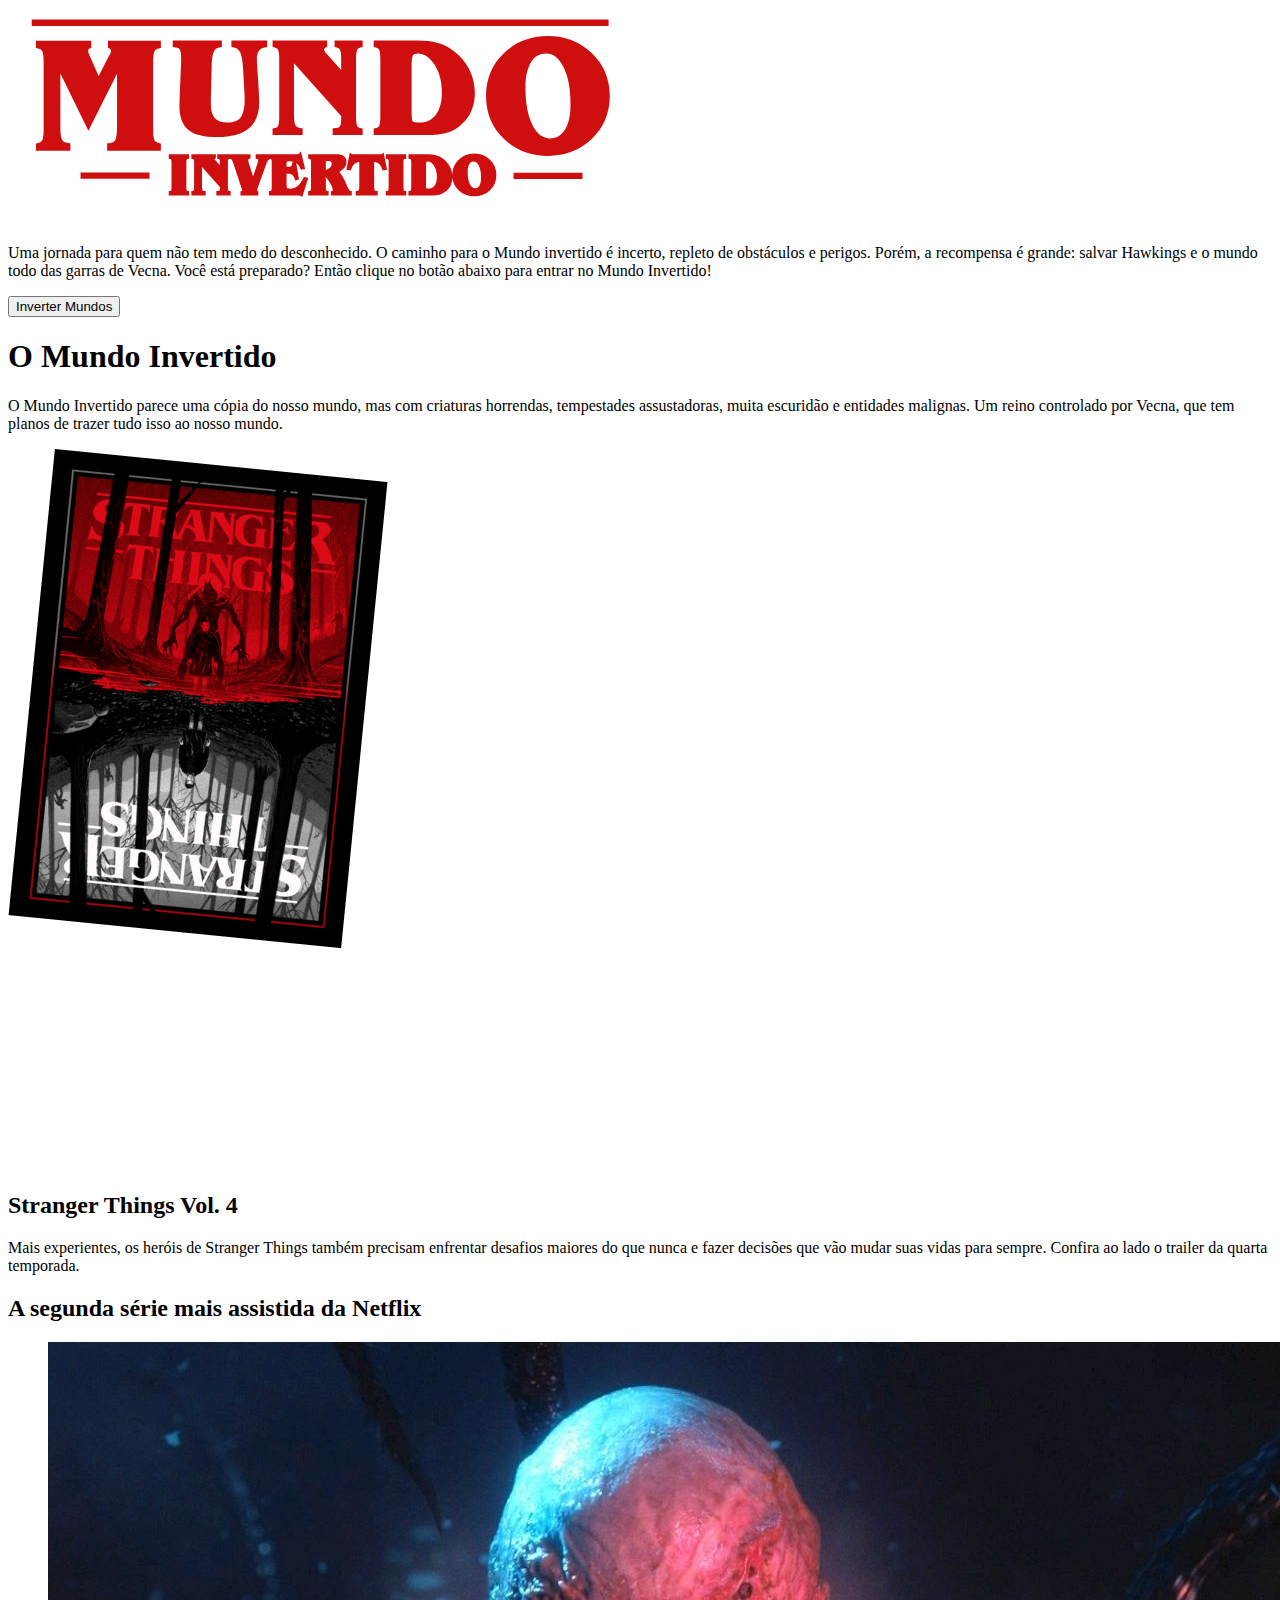
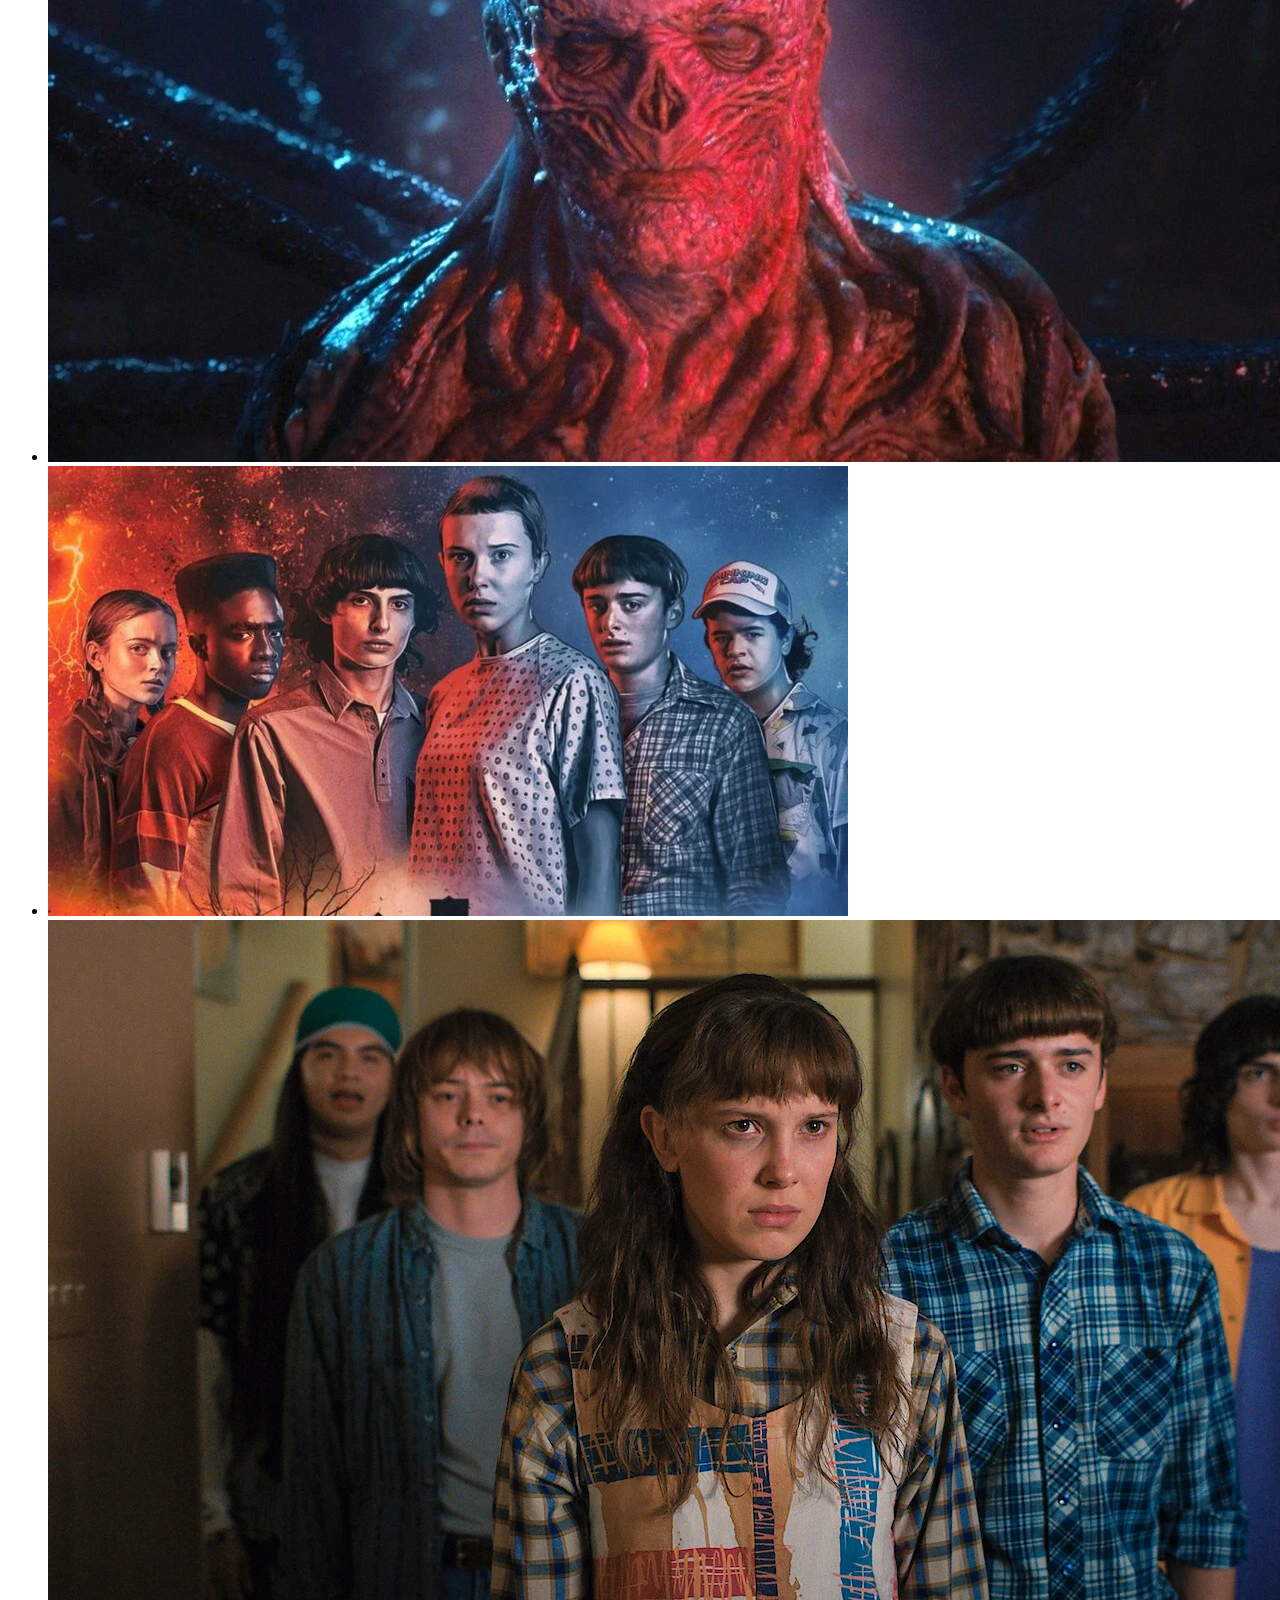
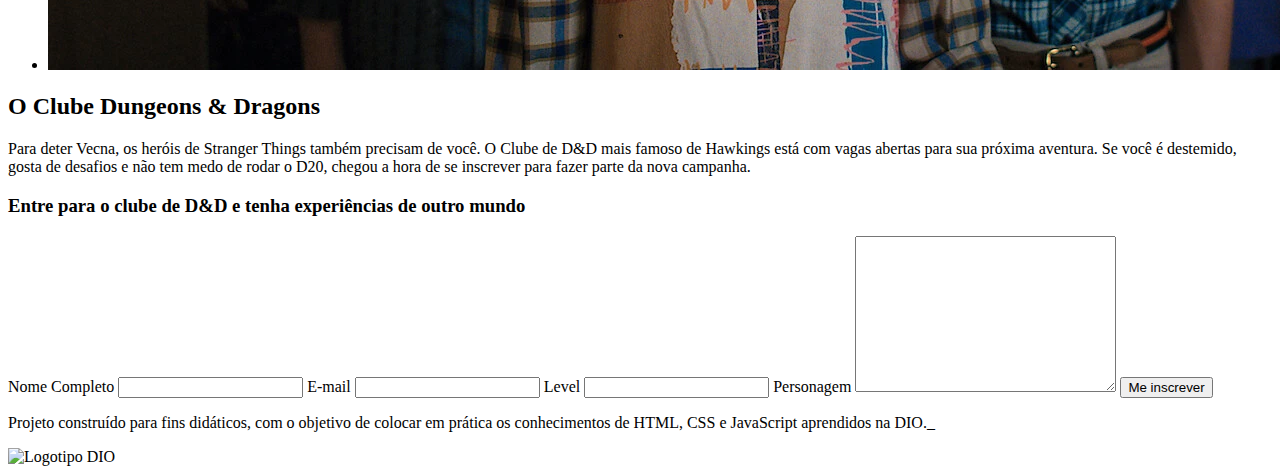
==== src/index.html @ b286d765 "doc: estrutura html" ====
<!DOCTYPE html>
<html lang="pt-br">
<head>
    <meta charset="UTF-8">
    <meta name="viewport" content="width=device-width, initial-scale=1.0">
    <title>Document</title>
</head>
<body>
    <header>
        <audio id="music">
            <source src="./audio/normal-world.mpeg"/>
        </audio>
        <div class="header-content">
            <img class="invert-element" src="./images/banner/logo.svg" alt="Imagem principal Mundo Invertido. Semana Frontend DIO." />
            <p class="invert-element" role="text">
              Uma jornada para quem não tem medo do desconhecido. O caminho para o
              Mundo invertido é incerto, repleto de obstáculos e perigos. Porém, a
              recompensa é grande: salvar Hawkings e o mundo todo das garras de
              Vecna. Você está preparado? Então clique no botão abaixo para entrar
              no Mundo Invertido!
            </p>
            <button id="switch-theme-button" onclick="switchTheme()">Inverter Mundos</button>
          </div>
          <div id="top-characters" class="world-characters"></div>
    </header>
    
    <main>
        <div id="bottom-characters" class="world-characters"></div>

        <section id="section-inverted-world" class="container">
          <div class="section-texts">
            <h1>O Mundo Invertido</h1>
            <p role="text">
              O Mundo Invertido parece uma cópia do nosso mundo, mas com criaturas
              horrendas, tempestades assustadoras, muita escuridão e entidades
              malignas. Um reino controlado por Vecna, que tem planos de trazer
              tudo isso ao nosso mundo.
            </p>
          </div>
  
          <img
            class="invert-element"
            src="./images/content/inverted-world.png"
            alt="Image ilustrativa do Mundo Invertido"
          />
        </section>
  
        <section id="section-stranger-things-trailer" class="container">
          <div class="video-frame" aria-hidden="true">
            <iframe
              width="460"
              height="215"
              src="https://www.youtube.com/embed/SJ9EFhQ3ANQ?controls=0"
              title="YouTube video player"
              frameborder="0"
              allow="accelerometer; autoplay; clipboard-write; encrypted-media; gyroscope; picture-in-picture"
              allowfullscreen
            ></iframe>
          </div>
          <div class="section-texts">
            <h2>Stranger Things Vol. 4</h2>
            <p role="text">
              Mais experientes, os heróis de Stranger Things também precisam
              enfrentar desafios maiores do que nunca e fazer decisões que vão
              mudar suas vidas para sempre. Confira ao lado o trailer da quarta
              temporada.
            </p>
          </div>
        </section>
  
        <section id="section-stranger-things-gallery">
          <div class="container section-text">
            <h2>A segunda série mais assistida da Netflix</h2>
            <ul class="gallery-container" role="gallery">
              <li class="gallery-image invert-element">
                <img src="./images/content/serie-image-01.png" alt="Imagem de Vecna" />
              </li>
              <li class="gallery-image invert-element">
                <img src="./images/content/serie-image-02.png" alt="Imagem ilustrativa dos amigos de Eleven" />
              </li>
              <li class="gallery-image invert-element">
                <img src="./images/content/serie-image-03.png" alt="Imagem Eleven assustada" />
              </li>
            </ul>
          </div>
        </section>
  
        <section id="section-form" class="container">
          <h2>O Clube Dungeons & Dragons</h2>
          <p>
            Para deter Vecna, os heróis de Stranger Things também precisam de
            você. O Clube de D&D mais famoso de Hawkings está com vagas abertas
            para sua próxima aventura. Se você é destemido, gosta de desafios e
            não tem medo de rodar o D20, chegou a hora de se inscrever para fazer
            parte da nova campanha.
          </p>
  
          <div class="form-content">
            <h3>Entre para o clube de D&D e tenha experiências de <span>outro mundo<span></span></h3>
  
            <div class="form-container">
              <form>
                <label for="name">Nome Completo</label>
                <input type="text" name="name" id="txtName">
            
                <label for="email">E-mail</label>
                <input type="email" name="email" id="txtEmail">
            
                <label for="level">Level</label>
                <input type="text" name="level" id="txtLevel">
            
                <label for="character">Personagem</label>
                <textarea name="character" cols="30" rows="10" id="txtCharacter"></textarea>
              
                <button type="button" id="btnSubscribe">Me inscrever</button>
              </form>
              
            </div>
          </div>
        </section>
    </main>

    <footer>
        <p>
            Projeto construído para fins didáticos, com o objetivo de colocar em prática os conhecimentos de HTML, CSS e JavaScript aprendidos na DIO._
          </p>
          <img src="assets/images/footer/logo.svg" alt="Logotipo DIO">
    </footer>
</body>
</html>
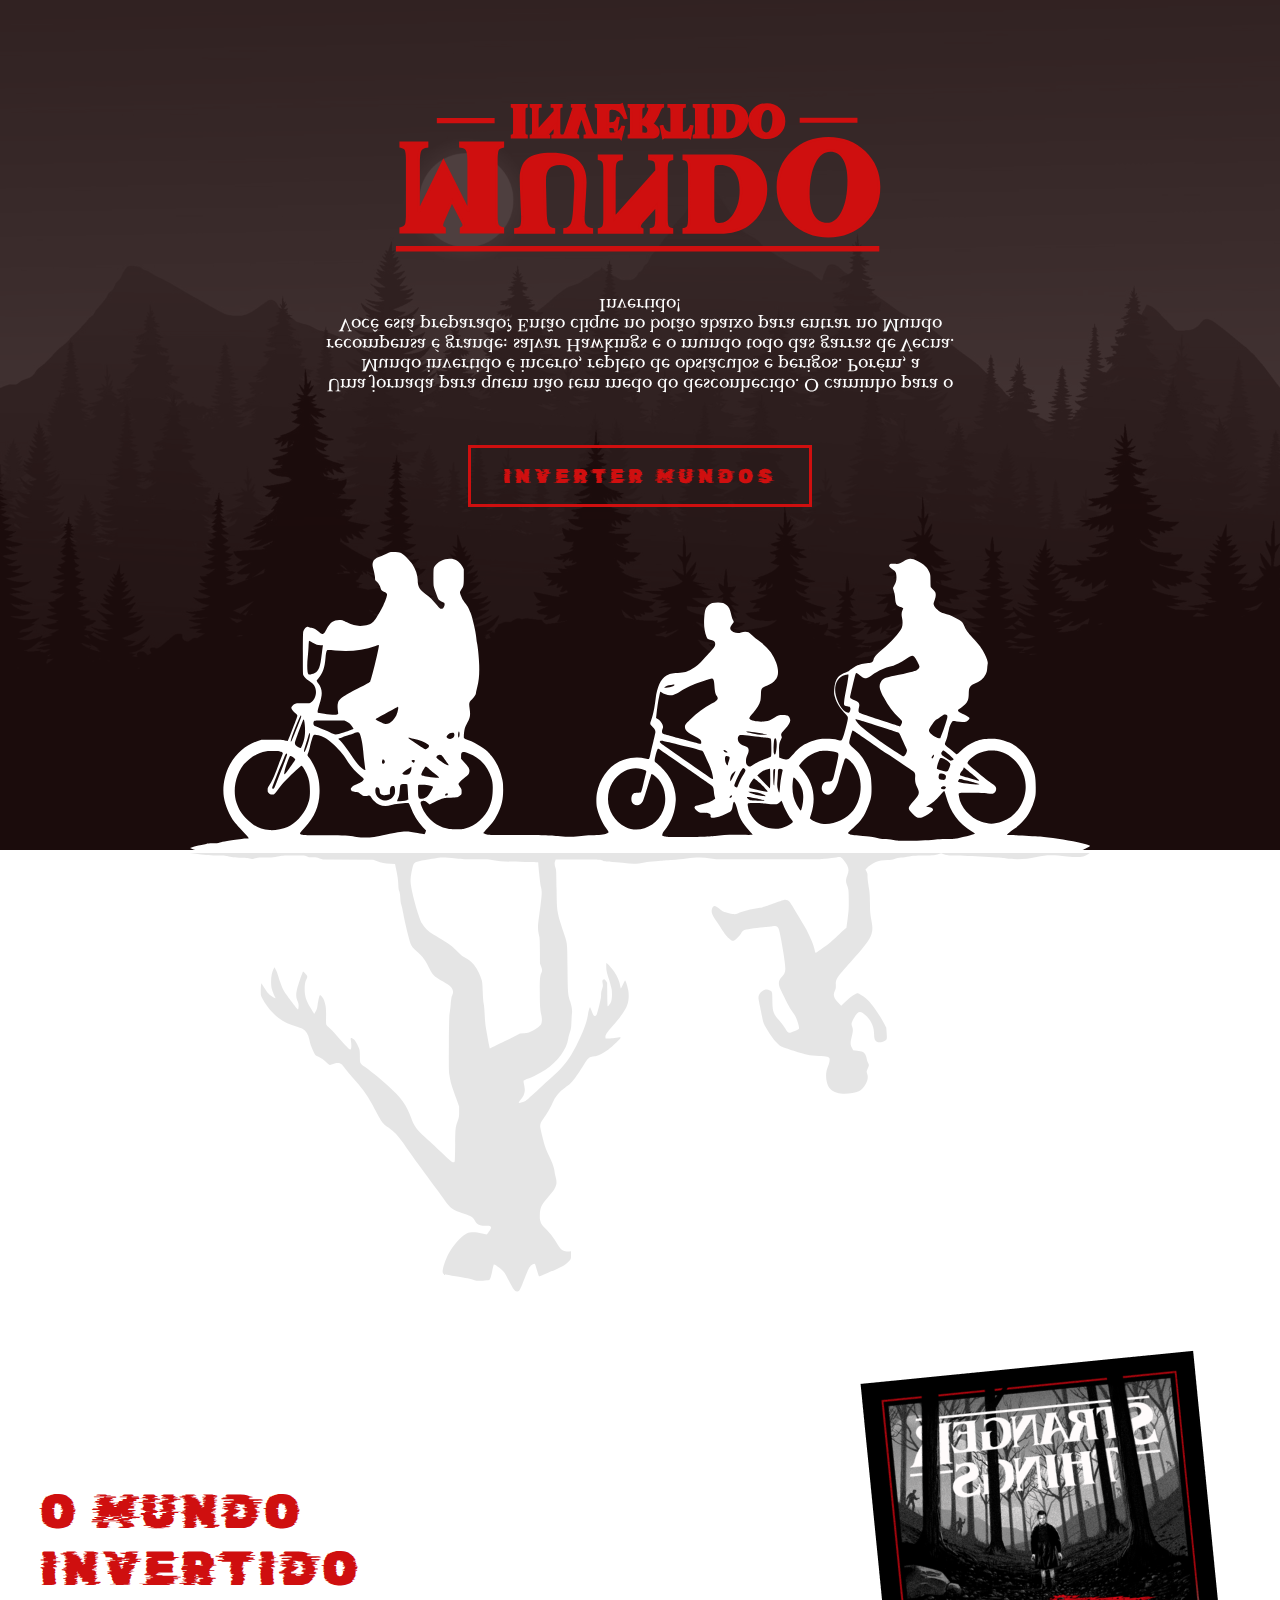
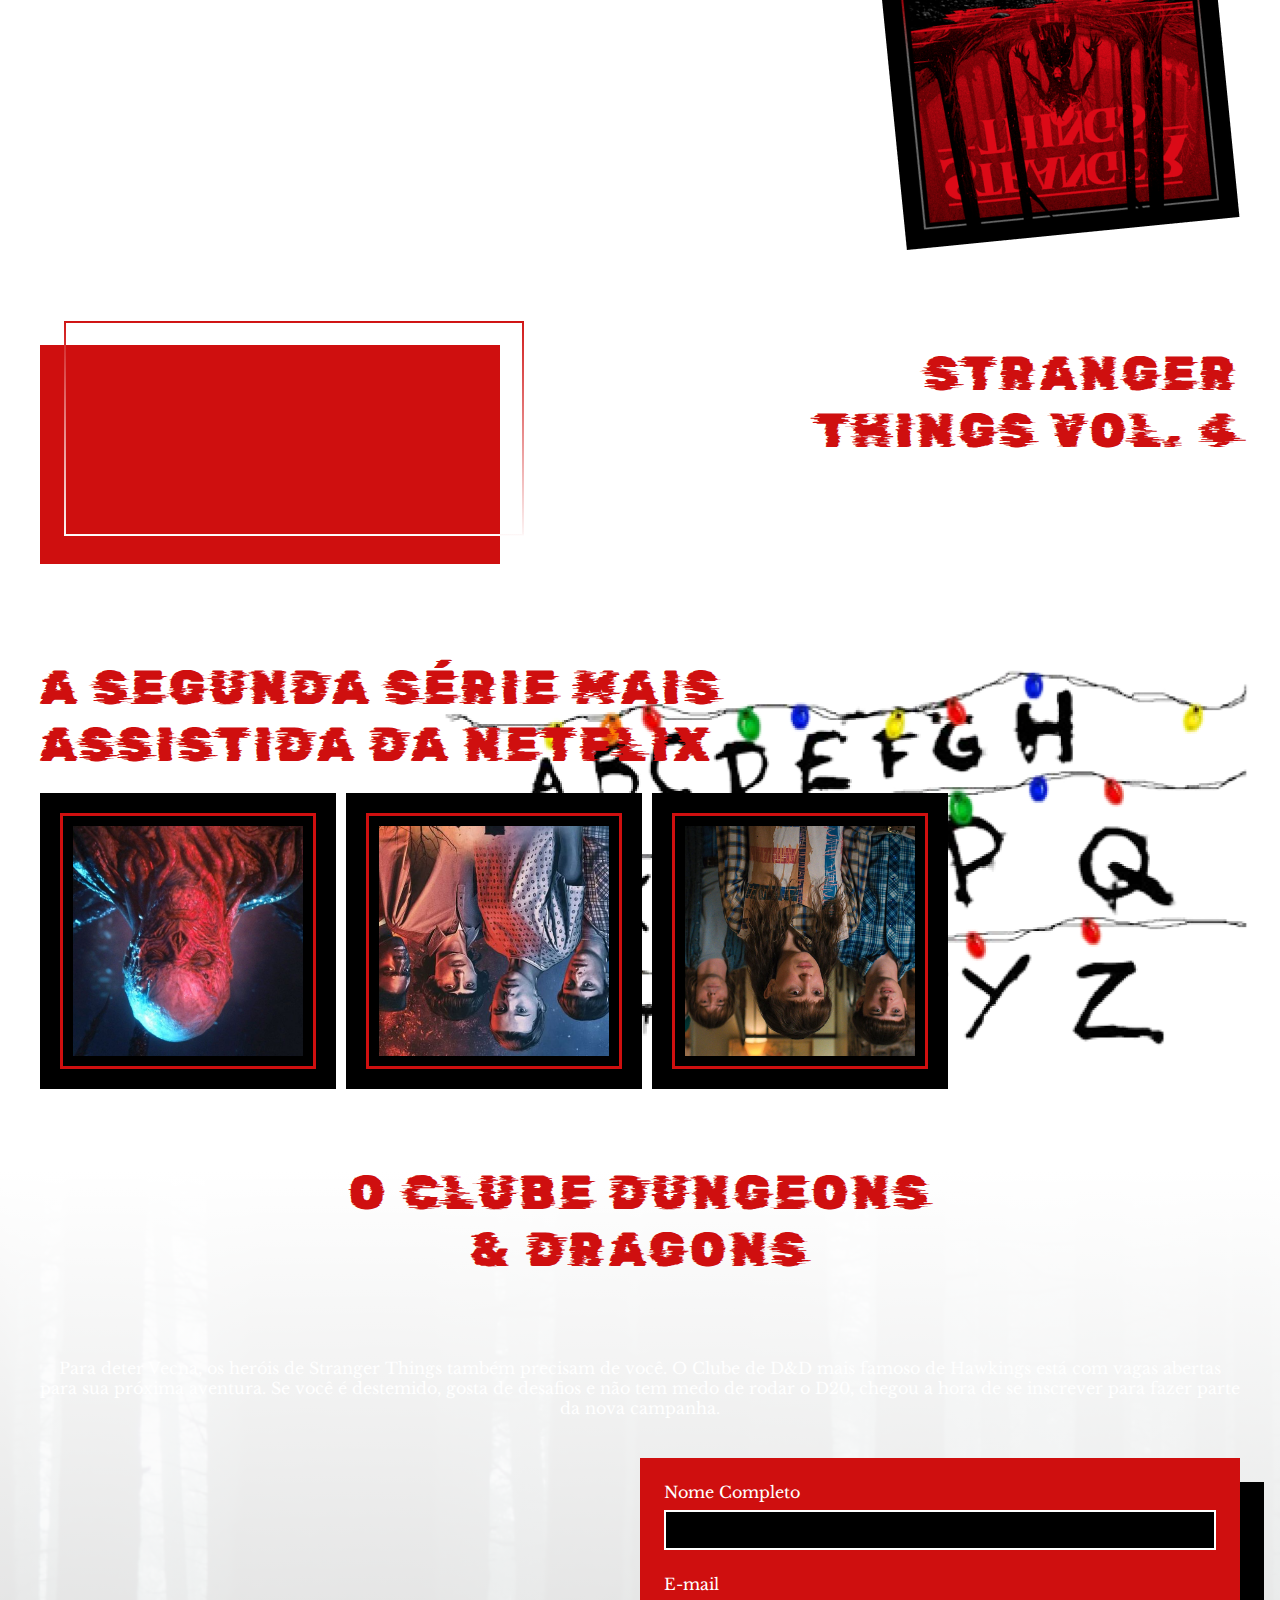
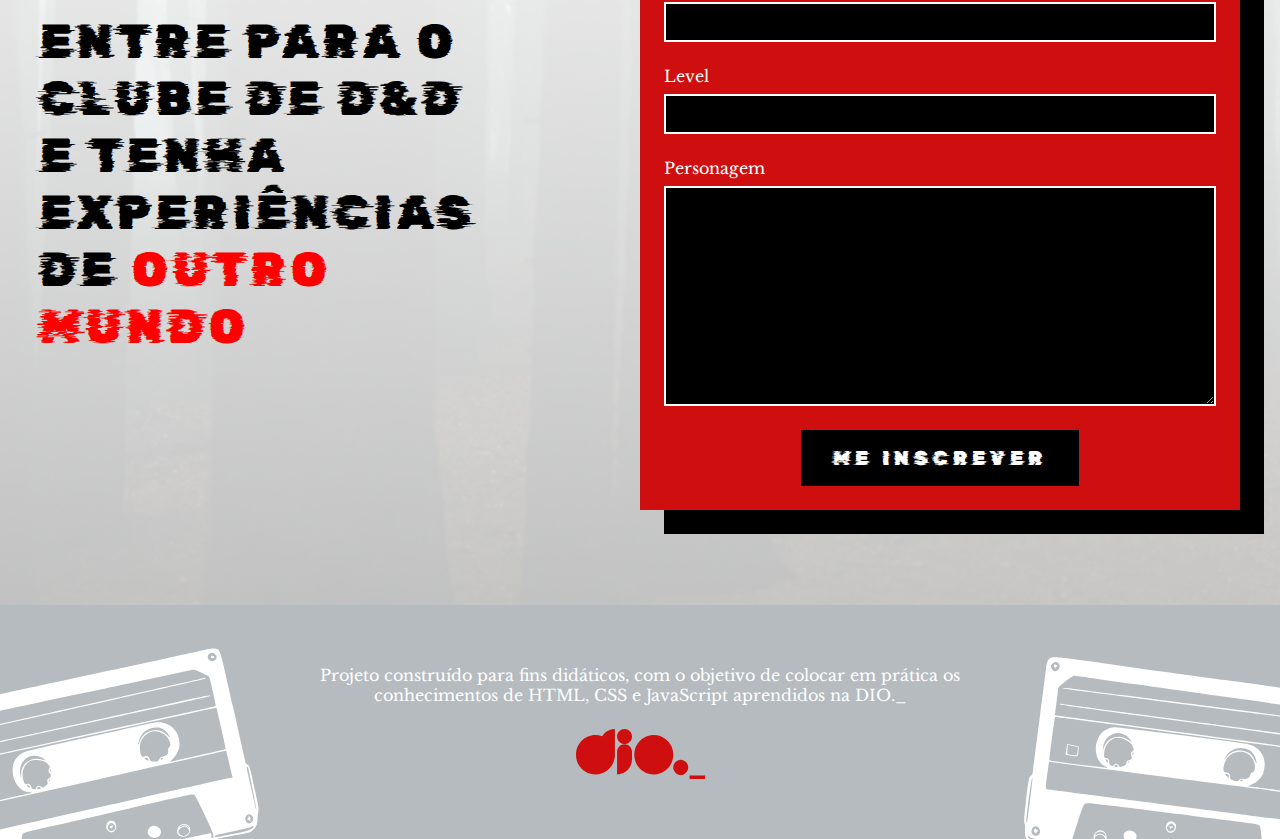
==== commit d686cba9: "style: estilo do restante da pagina" ====
--- a/src/index.html
+++ b/src/index.html
@@ -4,9 +4,10 @@
     <meta charset="UTF-8">
     <meta name="viewport" content="width=device-width, initial-scale=1.0">
     <title>Document</title>
+    <link rel="stylesheet" href="./style/style.css">
 </head>
-<body>
-    <header>
+<body class="dark-theme" aria-label="O site está utilizando o tema light">
+    <header aria-label="Cabeçalho da página">
         <audio id="music">
             <source src="./audio/normal-world.mpeg"/>
         </audio>
@@ -124,7 +125,7 @@
         <p>
             Projeto construído para fins didáticos, com o objetivo de colocar em prática os conhecimentos de HTML, CSS e JavaScript aprendidos na DIO._
           </p>
-          <img src="assets/images/footer/logo.svg" alt="Logotipo DIO">
+          <img src="../src/images/footer/logo.svg" alt="Logotipo DIO">
     </footer>
 </body>
 </html>--- a/src/style/style.css
+++ b/src/style/style.css
@@ -0,0 +1,400 @@
+@import url("https://fonts.googleapis.com/css2?family=Archivo:ital,wght@0,100..900;1,100..900&display=swap");
+@import url("https://fonts.googleapis.com/css2?family=Libre+Baskerville:ital,wght@0,400;0,700;1,400&display=swap");
+@import url("https://fonts.googleapis.com/css2?family=Rubik+Glitch&display=swap");
+
+/*** VARIABLES & THEMES ***/
+
+:root {
+  --primary-color: #cf0f0f;
+  --primary-color-contrast: #ffffff;
+  --field-background-color: #000;
+}
+
+.light-theme {
+  --page-background: linear-gradient(
+    180deg,
+    #ffffff 0%,
+    #ffffff 65%,
+    rgba(255, 255, 255, 0.75) 100%
+  );
+  --header-background-color: #e3e3e3;
+  --highlight-color: #000000;
+  --featured-font-family: "Archivo", sans-serif;
+  --character-top-image-src: url('../images/characters/kids-on-the-bike.svg');
+  --character-top-image-color: #ffffff;
+  --character-bottom-image-src: url('../images/characters/inverted-world-monster.svg');
+  --character-bottom-image-color: #e5e5e5;
+  --background-lamp-image: url("../images/backgrounds/lamps.png");
+  --footer-background-color: #b5bbbf;
+}
+
+.dark-theme {
+  --page-background: linear-gradient(
+    180deg,
+    #050000 0%,
+    #130404 65%,
+    rgba(19, 1, 1, 0.75) 100%
+  );
+  --header-background-color: #220f0f;
+  --highlight-color: #ffffff;
+  --featured-font-family: "Rubik Glitch", sans-serif;
+  --character-bottom-image-src: url("../images/characters/kids-on-the-bike.svg");
+  --character-bottom-image-color: rgba(255, 255, 255, 0.1);
+  --character-top-image-src: url("../images/characters/inverted-world-monster.svg");
+  --character-top-image-color: #000;
+  --background-lamp-image: url("../images/backgrounds/lamps-inverted.png");
+  --footer-background-color: #000;
+}
+
+.dark-theme button, .dark-theme h1, .dark-theme h2, .dark-theme h3{
+    letter-spacing: 5px;
+    font-weight: normal;
+}
+
+.dark-theme .invert-element{
+    transform: rotateZ(180deg) scaleX(-1);
+}
+/* Generic Styles */
+
+*{
+    margin: 0;
+    box-sizing: border-box;
+}
+
+h1, h2, h3{
+    font-family: var(--featured-font-family);
+    font-size: 3rem;
+    color: var(--primary-color);
+    text-transform: uppercase;
+    margin-bottom: 40px;
+}
+
+p {
+    color: var(--highlight-color);
+}
+
+p, input, textarea, label{
+    font-family: 'Libre Baskerville', serif;
+}
+
+button{
+    padding: 16px 32px;
+    background-color: transparent;
+    font-weight: 900;
+    font-family: var(--featured-font-family);
+    font-size: 1.25rem;
+    text-transform: uppercase;
+    cursor: pointer;
+    transition: background 1s;
+}
+
+input, textarea{
+    border: 2px solid #ffff;
+    background-color: #000;
+    color: #ffff;
+    padding: 8px;
+    margin-bottom: 24px;
+    font-size:1rem;
+}
+
+label{
+    margin-bottom: 8px;
+}
+
+input.focus-visible, textarea.focus-visible{
+    outline: none;
+    border-color: black;
+}
+
+/* Header styles */
+
+header{
+    background-color: var(--header-background-color);
+    min-height: 850px;
+    display: flex;
+    flex-direction: column;
+    align-items: center;
+    position: relative;
+    z-index: 2;
+}
+
+header::before{
+    content: '';
+    width: 100%;
+    height: 100%;
+    position: absolute;
+    background-image: url(../images/banner/florest.webp);
+    background-repeat: no-repeat;
+    background-size: cover;
+    background-position: center 90%;
+    filter: saturate(0);
+    opacity: 0.2;
+    z-index: -1;
+}
+
+.header-content{
+    max-width: 700px;
+    padding: 80px 20px;
+    text-align: center;
+}
+
+.header-content img{
+    width: 80%;
+}
+
+.header-content p{
+    margin: 30px 0 50px;
+}
+
+.header-content button{
+    border: 3px solid var(--primary-color);
+    color: var(--primary-color);
+}
+
+.header-content button:hover{
+    background-color: var(--primary-color);
+    color: var(--primary-color-contrast);
+}
+
+/* World Characters */
+
+.world-characters{
+    width: 100%;
+    max-width: 900px;
+    position: absolute;
+    z-index: -1;
+}
+
+
+.world-characters#top-characters{
+    height: 100%;
+    background-color: #ffff;
+
+    mask: url(../images/characters/kids-on-the-bike.svg) bottom / 100% no-repeat;
+    -webkit-mask: url(../images/characters/kids-on-the-bike.svg) bottom / 100% no-repeat;
+}
+    
+
+.world-characters#bottom-characters{
+    height: 500px;
+    background-color: #e5e5e5;
+
+    top: 3px;
+    transform: rotateZ(180deg) scaleX(-1);
+    position: relative;
+
+    mask: url(../images/characters/inverted-world-monster.svg) bottom / 100% no-repeat;
+    -webkit-mask: url(../images/characters/inverted-world-monster.svg)bottom / 100% no-repeat;
+}
+
+/* main styles */
+
+main{
+    position: relative;
+    display: flex;
+    flex-direction: column;
+    align-items: center;
+}
+
+main::before{
+    content: '';
+    width: 100%;
+    height: 100%;
+    position: absolute;
+    background: linear-gradient( 180deg,#ffffff 0%, #ffffff 65%,rgba(255, 255, 255, 0.75) 100%) no-repeat, url(../images/backgrounds/florest.png) no-repeat;
+    background-size: cover;
+    z-index: -1;
+}
+
+/* demais seções */
+
+section {
+    display: flex;
+    justify-content: space-between;
+    margin-bottom: 95px;
+}
+
+.container{
+    max-width: 1200px;
+}
+
+#section-inverted-world{
+    align-items: center;
+}
+
+#section-inverted-world .section-texts{
+    width: 50%;
+}
+
+#section-inverted-world .section-texts h2{
+    max-width: 300px;
+}
+
+
+
+#section-stranger-things-trailer .section-texts{
+    width: 50%;
+    text-align: right;
+}
+
+#section-stranger-things-trailer .section-texts h2{
+    max-width: 425px;
+    display: inline-block;
+}
+
+#section-stranger-things-trailer .video-frame{
+    background-color: var(--primary-color);
+}
+
+#section-stranger-things-trailer .video-frame iframe{
+    position: relative;
+    bottom: 24px;
+    left: 24px;
+    border: 2px solid;
+    border-image: linear-gradient(var(--primary-color), var(--primary-color-contrast));
+    border-image-slice: 10;
+}
+
+#section-stranger-things-gallery{
+    width: 100%;
+    justify-content: center;
+    background: url(../images/backgrounds/lamps.png) 120% 50% no-repeat;
+}
+
+#section-stranger-things-gallery .container{
+    width: 100%;
+}
+
+#section-stranger-things-gallery .container h2{
+    width: 800px;
+}
+
+#section-stranger-things-gallery .gallery-container{
+    display: flex;
+    gap: 50px;
+    list-style: none;
+    padding-left: 20px;
+}
+
+#section-stranger-things-gallery .gallery-image{
+    width: 250px;
+    height: 250px;
+    outline: 20px solid #000000;
+    border: 3px solid var(--primary-color);
+    box-sizing: initial;
+}
+
+#section-stranger-things-gallery .gallery-image img{
+    width: 100%;
+    height: 100%;
+    object-fit: cover;
+    border: 10px solid #000000;
+}
+
+/* formulário */
+
+#section-form{
+    flex-direction: column;
+    align-items: center;
+    gap: 40px;
+    text-align: center;
+}
+
+#section-form h2{
+    width: 600px;
+}
+
+#section-form .form-content h3{
+    color: #000;
+    flex-basis: 30%;
+    text-align: left;
+    margin: 0;
+}
+
+#section-form .form-content h3 span{
+    color: #f00;
+}
+
+#section-form .form-content{
+    display: flex;
+    justify-content: space-between;
+    align-items: center;
+}
+
+#section-form .form-container{
+    flex-basis: 50%;
+    position: relative;
+}
+
+#section-form .form-container::after{
+    content: '';
+    background-color: black;
+    width: 100%;
+    height: 100%;
+    position: absolute;
+    top: 24px;
+    left: 24px;
+    z-index: -1;
+}
+
+#section-form .form-container form{
+    display: flex;
+    flex-direction: column;
+    justify-content: center;
+    padding: 24px;
+    background-color: var(--primary-color);
+    color: #ffff;
+    text-align: left;
+}
+
+#section-form .form-container form button{
+    border: none;
+    background-color: var(--field-background-color);
+    color: var(--primary-color-contrast);
+    max-width: 300px;
+    align-self: center;
+    transition: background 1s;
+}
+
+#section-form .form-container form button:hover{
+    background-color: var(--primary-color-contrast);
+    color: var(--highlight-color);
+}
+
+/* footer */
+
+footer{
+    padding: 60px 0;
+    background-color: #b5bbbf;
+    text-align: center;
+    display: flex;
+    flex-direction: column;
+    align-items: center;
+    position: relative;
+    overflow: hidden;
+}
+
+footer p{
+    max-width: 700px;
+    margin-bottom: 24px;
+}
+
+footer::before, footer::after{
+    content: '';
+    width: 300px;
+    height: 200px;
+    background: url(../images/footer/tape.svg) no-repeat;
+    background-size: contain;
+    position: absolute;
+    bottom: -30px;
+}
+
+footer::before{
+    left: -50px;
+    transform: rotateZ(-10deg);
+}
+
+footer::after{
+    right: -50px;
+    transform: rotateZ(10deg);
+}